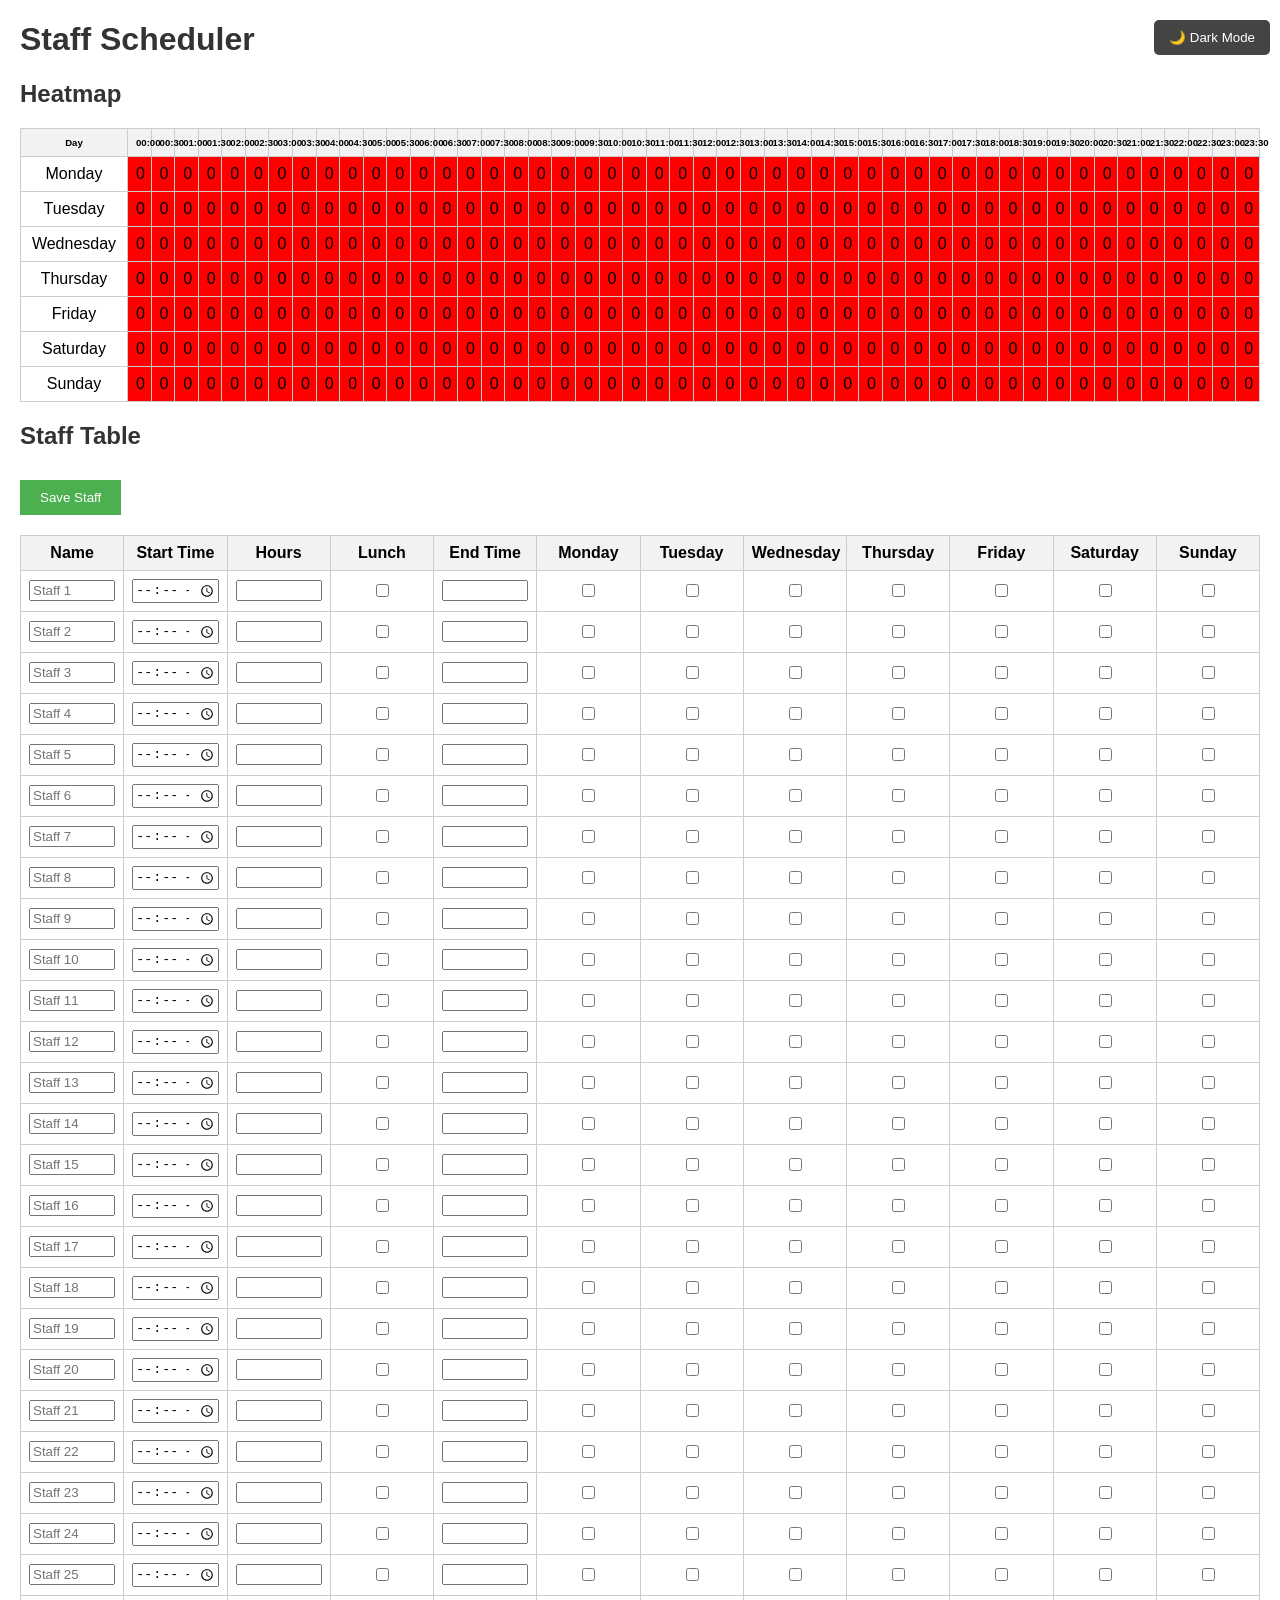
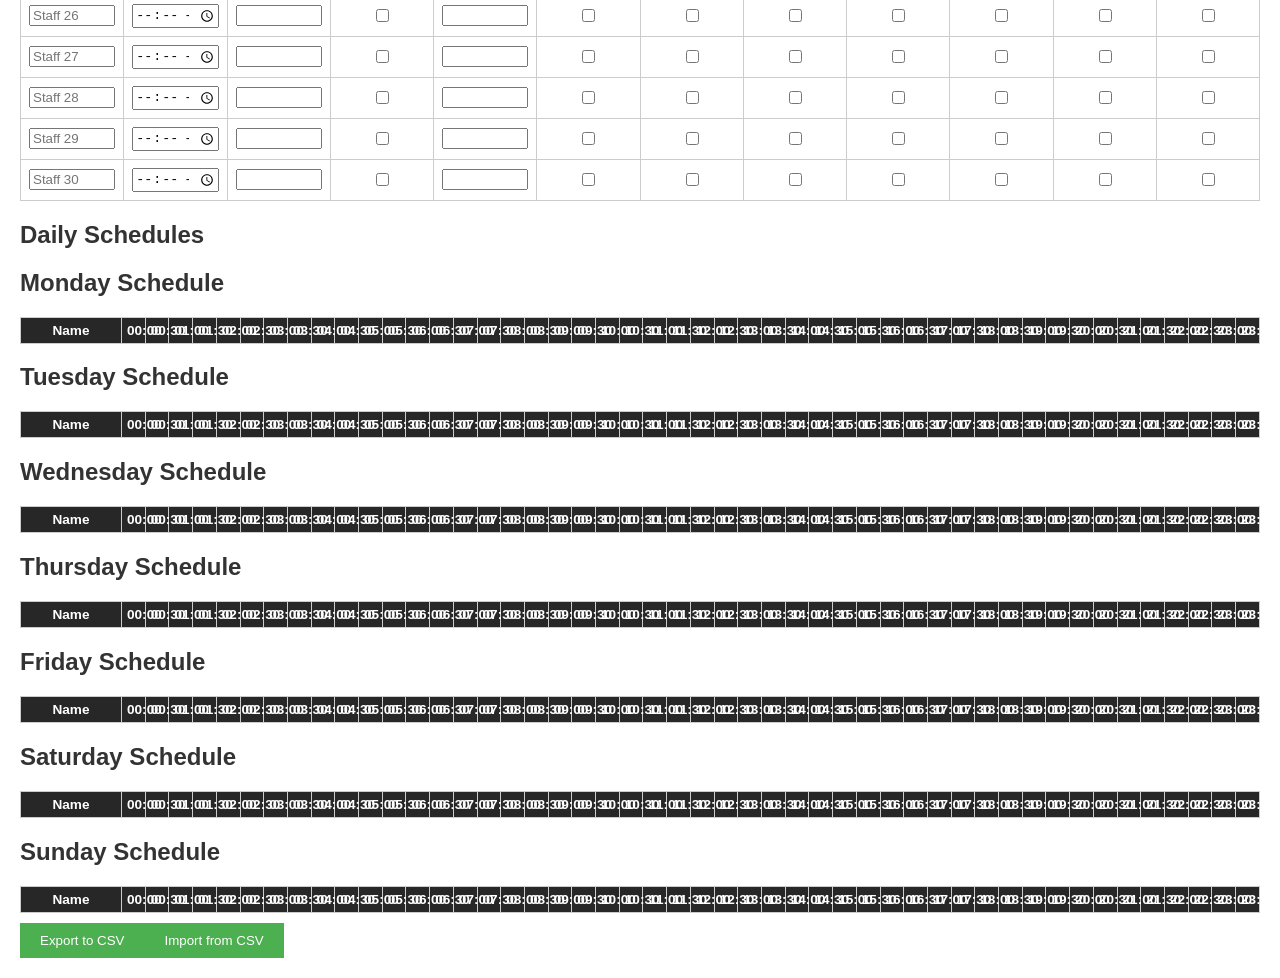
==== index.html @ cfb0fb26 "Update and rename Scheduling_Tool.html to index.html" ====
<!DOCTYPE html>
<html lang="en">
<head>
  <meta charset="UTF-8">
  <meta name="viewport" content="width=device-width, initial-scale=1.0">
  <title>Staff Scheduler</title>
  <link rel="stylesheet" href="styles.css">
</head>
<body>
  <h1>Staff Scheduler</h1>
  <button id="dark-mode-toggle">🌙 Dark Mode</button>
  
  <h2>Heatmap</h2>
  <table id="staffing-grid">
    <thead>
      <tr>
        <th>Day</th>
        <!-- Dynamic column headers for time intervals will be added here -->
      </tr>
    </thead>
    <tbody id="grid-body">
      <!-- Heatmap rows for each day of the week will be dynamically added here -->
    </tbody>
  </table>

  <h2>Staff Table</h2><button id="save-staff">Save Staff</button>
  <table id="staff-input-table">
    <thead>
      <tr>
        <th>Name</th>
        <th>Start Time</th>
        <th>Hours</th>
        <th>Lunch</th>
        <th>End Time</th>
        <th>Monday</th>
        <th>Tuesday</th>
        <th>Wednesday</th>
        <th>Thursday</th>
        <th>Friday</th>
        <th>Saturday</th>
        <th>Sunday</th>
      </tr>
    </thead>
    <tbody id="staff-table-body">
      <!-- Rows will be dynamically added here -->
    </tbody>
  </table>

  <h2>Daily Schedules</h2>
  <div id="daily-schedules"></div> 

  <script src="script.js"></script>
</body>
</html>
---- styles.css ----
/* Dark Mode Toggle Button */
#dark-mode-toggle {
    position: fixed;
    top: 10px;
    right: 10px;
    padding: 10px 15px;
    background-color: #444;
    color: white;
    border: none;
    cursor: pointer;
    border-radius: 5px;
    transition: background-color 0.3s;
  }
  
  #staffing-grid th:first-child {
    width: 90px; /* Adjust this value based on preference */
  }
  

  #dark-mode-toggle:hover {
    background-color: #555;
  }
  
  /* General Styles */
  body {
    font-family: Arial, sans-serif;
    margin: 20px;
    background-color: white;
    color: black;
    transition: background-color 0.3s, color 0.3s; /* Smooth transition */
  }
  
  h1, h2 {
    color: #333;
    transition: color 0.3s;
  }
  
  /* Table Styles */
  table {
    border-collapse: collapse;
    width: 100%;
    margin-top: 20px;
    table-layout: fixed; /* Ensures consistent column width */
  }
  
  /* Table Headers */
  th, td {
    border: 1px solid #ccc;
    padding: 8px;
    text-align: center;
  }
  
  th {
    background-color: #f2f2f2;
    transition: background-color 0.3s;
  }
  
  /* Reduce font size of heatmap header row by 50% */
  #staffing-grid th {
    font-size: 0.60rem; /* Explicit font size for consistency */
  }
  

  
  /* Dark Mode Styles */
  .dark-mode {
    background-color: #121212;
    color: white;
  }
  
  .dark-mode h1, .dark-mode h2 {
    color: white;
  }
  
  .dark-mode table {
    border-color: #666;
  }
  
  .dark-mode th {
    background-color: #333;
  }
  
  .dark-mode td {
    background-color: #2a2a2a; /* Slightly lighter shade for better contrast */
    color: #e0e0e0;
  }
  
  /* Form Inputs */
  input[type="time"], input[type="number"], input[type="text"] {
    width: 100%;
    box-sizing: border-box;
  }
  
  /* Buttons */
  button {
    margin-top: 10px;
    padding: 10px 20px;
    background-color: #4CAF50;
    color: white;
    border: none;
    cursor: pointer;
  }
  
  button:hover {
    background-color: #45a049;
  }
/* Schedule Table Styling */
.schedule-table {
    border-collapse: collapse;
    width: 100%;
    margin-top: 20px;
}

.schedule-table th, .schedule-table td {
    border: 1px solid #ccc;
    padding: 5px;
    text-align: center;
    font-size: 0.85rem;
}

/* Dark header row */
.schedule-table th {
    background-color: #272727;
    color: white;
}

/* Cells with value 1: green background, white text */
.time-slot[data-status="1"] {
    background-color: #28a745; /* Green */
    color: white;
  }
  
  /* Cells with value 0: dark gray background, light gray text */
  .time-slot[data-status="0"] {
    background-color: #333; /* Dark gray */
    color: #ddd;
  }

  .schedule-table th:first-child,
  .schedule-table td:first-child {
    width: 90px; /* Adjust the width as needed */
  }
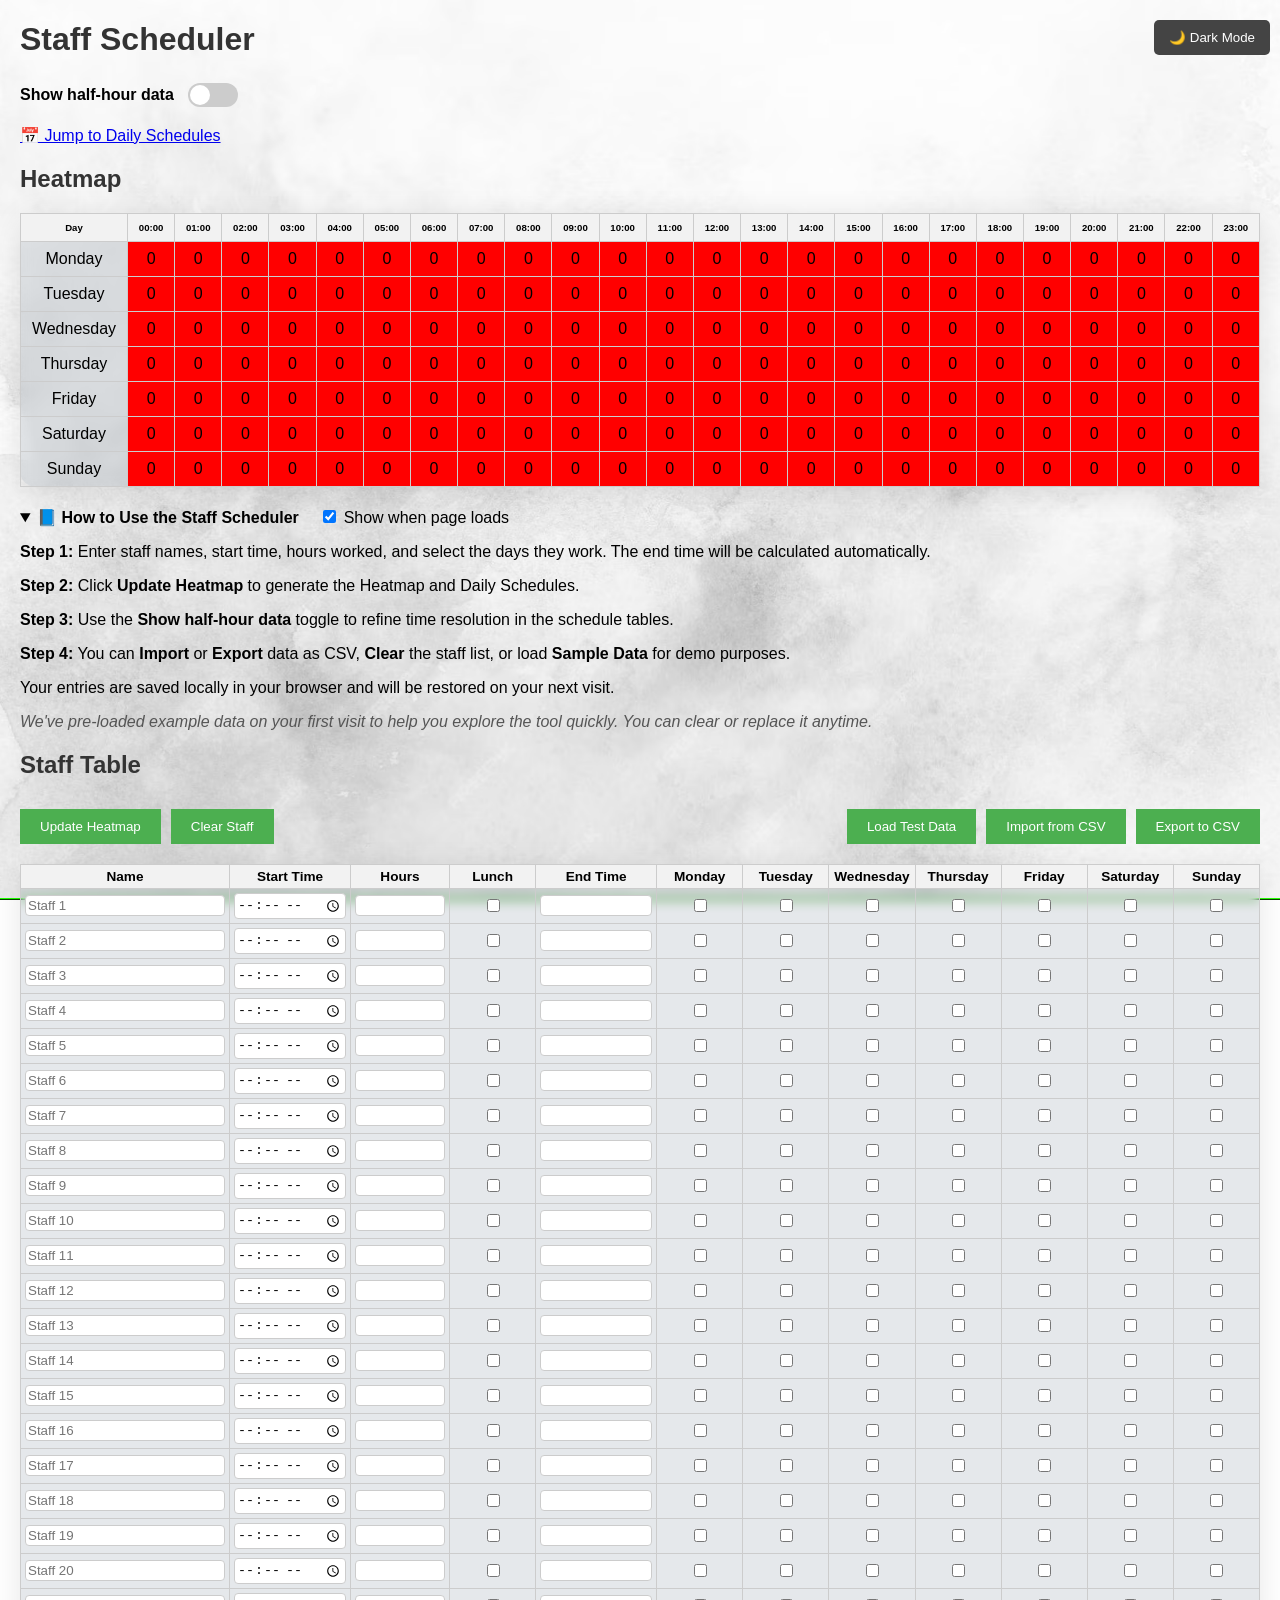
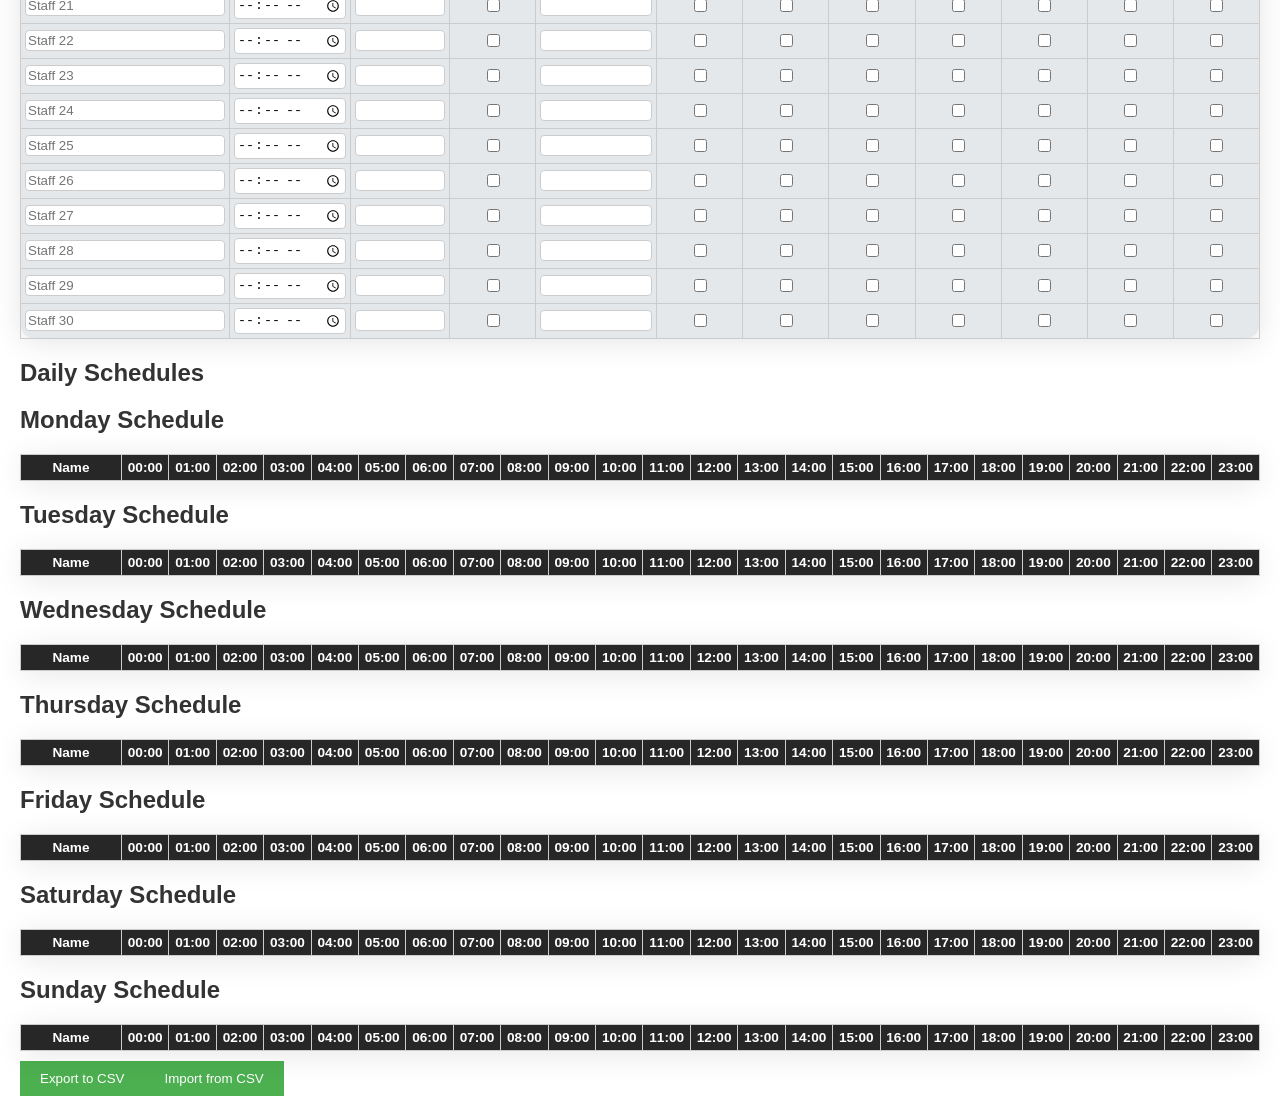
==== commit 49f04d21: "Add files via upload" ====
--- a/index.html
+++ b/index.html
@@ -1,54 +1,110 @@
-<!DOCTYPE html>
-<html lang="en">
-<head>
-  <meta charset="UTF-8">
-  <meta name="viewport" content="width=device-width, initial-scale=1.0">
-  <title>Staff Scheduler</title>
-  <link rel="stylesheet" href="styles.css">
-</head>
-<body>
-  <h1>Staff Scheduler</h1>
-  <button id="dark-mode-toggle">🌙 Dark Mode</button>
-  
-  <h2>Heatmap</h2>
-  <table id="staffing-grid">
-    <thead>
-      <tr>
-        <th>Day</th>
-        <!-- Dynamic column headers for time intervals will be added here -->
-      </tr>
-    </thead>
-    <tbody id="grid-body">
-      <!-- Heatmap rows for each day of the week will be dynamically added here -->
-    </tbody>
-  </table>
-
-  <h2>Staff Table</h2><button id="save-staff">Save Staff</button>
-  <table id="staff-input-table">
-    <thead>
-      <tr>
-        <th>Name</th>
-        <th>Start Time</th>
-        <th>Hours</th>
-        <th>Lunch</th>
-        <th>End Time</th>
-        <th>Monday</th>
-        <th>Tuesday</th>
-        <th>Wednesday</th>
-        <th>Thursday</th>
-        <th>Friday</th>
-        <th>Saturday</th>
-        <th>Sunday</th>
-      </tr>
-    </thead>
-    <tbody id="staff-table-body">
-      <!-- Rows will be dynamically added here -->
-    </tbody>
-  </table>
-
-  <h2>Daily Schedules</h2>
-  <div id="daily-schedules"></div> 
-
-  <script src="script.js"></script>
-</body>
-</html>
+<!DOCTYPE html>
+<html lang="en">
+<head>
+  <meta charset="UTF-8" />
+  <meta name="viewport" content="width=device-width, initial-scale=1.0"/>
+  <title>Staff Scheduler</title>
+  <link rel="stylesheet" href="styles.css" />
+  <style>
+    #button-bar {
+      display: flex;
+      justify-content: space-between;
+      margin-bottom: 10px;
+      flex-wrap: wrap;
+      gap: 10px;
+    }
+    .left-buttons, .right-buttons {
+      display: flex;
+      gap: 10px;
+    }
+    #toggle-container {
+      display: flex;
+      align-items: center;
+      gap: 10px;
+      margin-top: 20px;
+      margin-bottom: 10px;
+    }
+  </style>
+</head>
+<body>
+  <h1>Staff Scheduler</h1>
+<div id="toggle-container" style="margin-top: 10px;">
+  <label for="half-hour-toggle"><strong>Show half-hour data</strong></label>
+  <input type="checkbox" id="half-hour-toggle" />
+</div>
+
+<p><a href="#daily-schedules">📅 Jump to Daily Schedules</a></p>
+
+<h2>Heatmap</h2>
+
+
+  <table id="staffing-grid">
+    <thead>
+      <tr>
+        <th>Day</th>
+        <!-- Time interval headers will be injected here -->
+      </tr>
+    </thead>
+    <tbody id="grid-body">
+      <!-- Day rows with heatmap data will be generated here -->
+    </tbody>
+  </table>
+  <details id="instructions" open style="margin-top: 20px;">
+    <summary><strong>📘 How to Use the Staff Scheduler</strong> <label style="margin-left: 1em; font-weight: normal;"><input type="checkbox" id="show-on-load" checked> Show when page loads</label></summary>
+    <div style="margin-top: 10px;">
+      <p><strong>Step 1:</strong> Enter staff names, start time, hours worked, and select the days they work. The end time will be calculated automatically.</p>
+      <p><strong>Step 2:</strong> Click <strong>Update Heatmap</strong> to generate the Heatmap and Daily Schedules.</p>
+      <p><strong>Step 3:</strong> Use the <strong>Show half-hour data</strong> toggle to refine time resolution in the schedule tables.</p>
+      <p><strong>Step 4:</strong> You can <strong>Import</strong> or <strong>Export</strong> data as CSV, <strong>Clear</strong> the staff list, or load <strong>Sample Data</strong> for demo purposes.</p>
+      <p>Your entries are saved locally in your browser and will be restored on your next visit.</p>
+      <p style="margin-top: 1em; font-style: italic; color: #555;">We've pre-loaded example data on your first visit to help you explore the tool quickly. You can clear or replace it anytime.</p>
+    </div>
+  </details>
+
+  <button id="dark-mode-toggle">🌙 Dark Mode</button>
+
+  <h2>Staff Table</h2>
+  <div id="button-bar">
+    <div class="left-buttons">
+      <button id="save-staff">Update Heatmap</button>
+      <button id="clear-staff">Clear Staff</button>
+    </div>
+    <div class="right-buttons">
+      <button id="load-test">Load Test Data</button>
+      <button id="import-csv">Import from CSV</button>
+      <button id="export-csv">Export to CSV</button>
+    </div>
+  </div>
+
+  <table id="staff-input-table">
+    <thead>
+      <tr>
+        <th>Name</th>
+        <th>Start Time</th>
+        <th>Hours</th>
+        <th>Lunch</th>
+        <th>End Time</th>
+        <th>Monday</th>
+        <th>Tuesday</th>
+        <th>Wednesday</th>
+        <th>Thursday</th>
+        <th>Friday</th>
+        <th>Saturday</th>
+        <th>Sunday</th>
+      </tr>
+    </thead>
+    <tbody id="staff-table-body">
+      <!-- Rows will be dynamically added here -->
+    </tbody>
+  </table>
+
+  
+
+  
+
+  <h2>Daily Schedules</h2>
+  <div id="daily-schedules"></div>
+
+  <script src="script.js"></script>
+</body>
+</html>
--- a/styles.css
+++ b/styles.css
@@ -141,4 +141,163 @@
     width: 90px; /* Adjust the width as needed */
   }
   
-  +  
+
+/* Staff Table Compact Layout */
+#staff-input-table th,
+#staff-input-table td {
+  padding: 4px;
+  font-size: 0.85rem;
+}
+
+/* Fixed widths for specific columns */
+#staff-input-table th:first-child,
+#staff-input-table td:first-child {
+  width: 200px; /* Name column */
+}
+
+#staff-input-table th:nth-child(2),
+#staff-input-table td:nth-child(2),  /* Start Time */
+#staff-input-table th:nth-child(3),
+#staff-input-table td:nth-child(3),  /* Hours */
+#staff-input-table th:nth-child(5),
+#staff-input-table td:nth-child(5)   /* End Time */
+{
+  width: 90px;
+  min-width: 90px;
+}
+
+/* Widen Start and End Time columns by ~25% */
+#staff-input-table th:nth-child(2),
+#staff-input-table td:nth-child(2),  /* Start Time */
+#staff-input-table th:nth-child(5),
+#staff-input-table td:nth-child(5)   /* End Time */
+{
+  width: 112px;
+  min-width: 112px;
+}
+
+/* Remove padding inside inputs for tighter appearance */
+#staff-input-table input[type="time"],
+#staff-input-table input[type="number"],
+#staff-input-table input[type="text"] {
+  padding: 2px;
+  margin: 0;
+}
+
+/* Toggle Switch Style */
+#toggle-container {
+  display: flex;
+  align-items: center;
+  gap: 10px;
+  margin-bottom: 10px;
+}
+
+#toggle-container label {
+  font-weight: bold;
+}
+
+#half-hour-toggle {
+  position: relative;
+  width: 50px;
+  height: 24px;
+  -webkit-appearance: none;
+  background: #ccc;
+  outline: none;
+  border-radius: 50px;
+  transition: background 0.3s;
+  cursor: pointer;
+}
+
+#half-hour-toggle:checked {
+  background: #4CAF50;
+}
+
+#half-hour-toggle::before {
+  content: '';
+  position: absolute;
+  width: 20px;
+  height: 20px;
+  border-radius: 50%;
+  top: 2px;
+  left: 2px;
+  background: white;
+  transition: 0.3s;
+}
+
+#half-hour-toggle:checked::before {
+  left: 28px;
+}
+
+.dark-mode #half-hour-toggle {
+  background: #555;
+}
+
+.dark-mode #half-hour-toggle:checked {
+  background: #4CAF50;
+}
+
+/* Hide zero values in daily schedule tables */
+.schedule-table .time-slot[data-status="0"] {
+  color: transparent;
+  background-color: inherit;
+  user-select: none;
+}
+
+/* Input Field Adjustments for Light/Dark Modes */
+input[type="text"],
+input[type="time"],
+input[type="number"] {
+  background-color: #fff;
+  color: #000;
+  border: 1px solid #ccc;
+  border-radius: 4px;
+  padding: 2px 6px;
+}
+
+.dark-mode input[type="text"],
+.dark-mode input[type="time"],
+.dark-mode input[type="number"] {
+  background-color: #1f1f1f;
+  color: #e0e0e0;
+  border: 1px solid #555;
+}
+
+/* Background images for light and dark mode */
+body {
+  background: url('LightBackground.png') no-repeat center center fixed;
+  background-size: cover;
+  background-attachment: fixed;
+}
+
+body.dark-mode {
+  background: url('DarkBackground.png') no-repeat center center fixed;
+  background-size: cover;
+  background-attachment: fixed;
+}
+
+
+/* Glassmorphism for tables and containers */
+table, .glass-panel {
+  background: rgba(19, 47, 78, 0.11);
+  border-radius: 16px;
+  box-shadow: 0 4px 30px rgba(0, 0, 0, 0.1);
+  backdrop-filter: blur(5.2px);
+  -webkit-backdrop-filter: blur(5.2px);
+  border: 1px solid rgba(19, 47, 78, 0.8);
+}
+
+.dark-mode table, .dark-mode .glass-panel {
+  background: rgba(19, 47, 78, 0.11);
+  border-radius: 16px;
+  box-shadow: 0 4px 30px rgba(0, 0, 0, 0.1);
+  backdrop-filter: blur(5.2px); 
+  -webkit-backdrop-filter: blur(5.2px);
+  border: 1px solid rgba(19, 47, 78, 0.8);
+}
+
+/* Padding and margin for better layout */
+.glass-panel {
+  padding: 1rem;
+  margin-bottom: 1.5rem;
+}
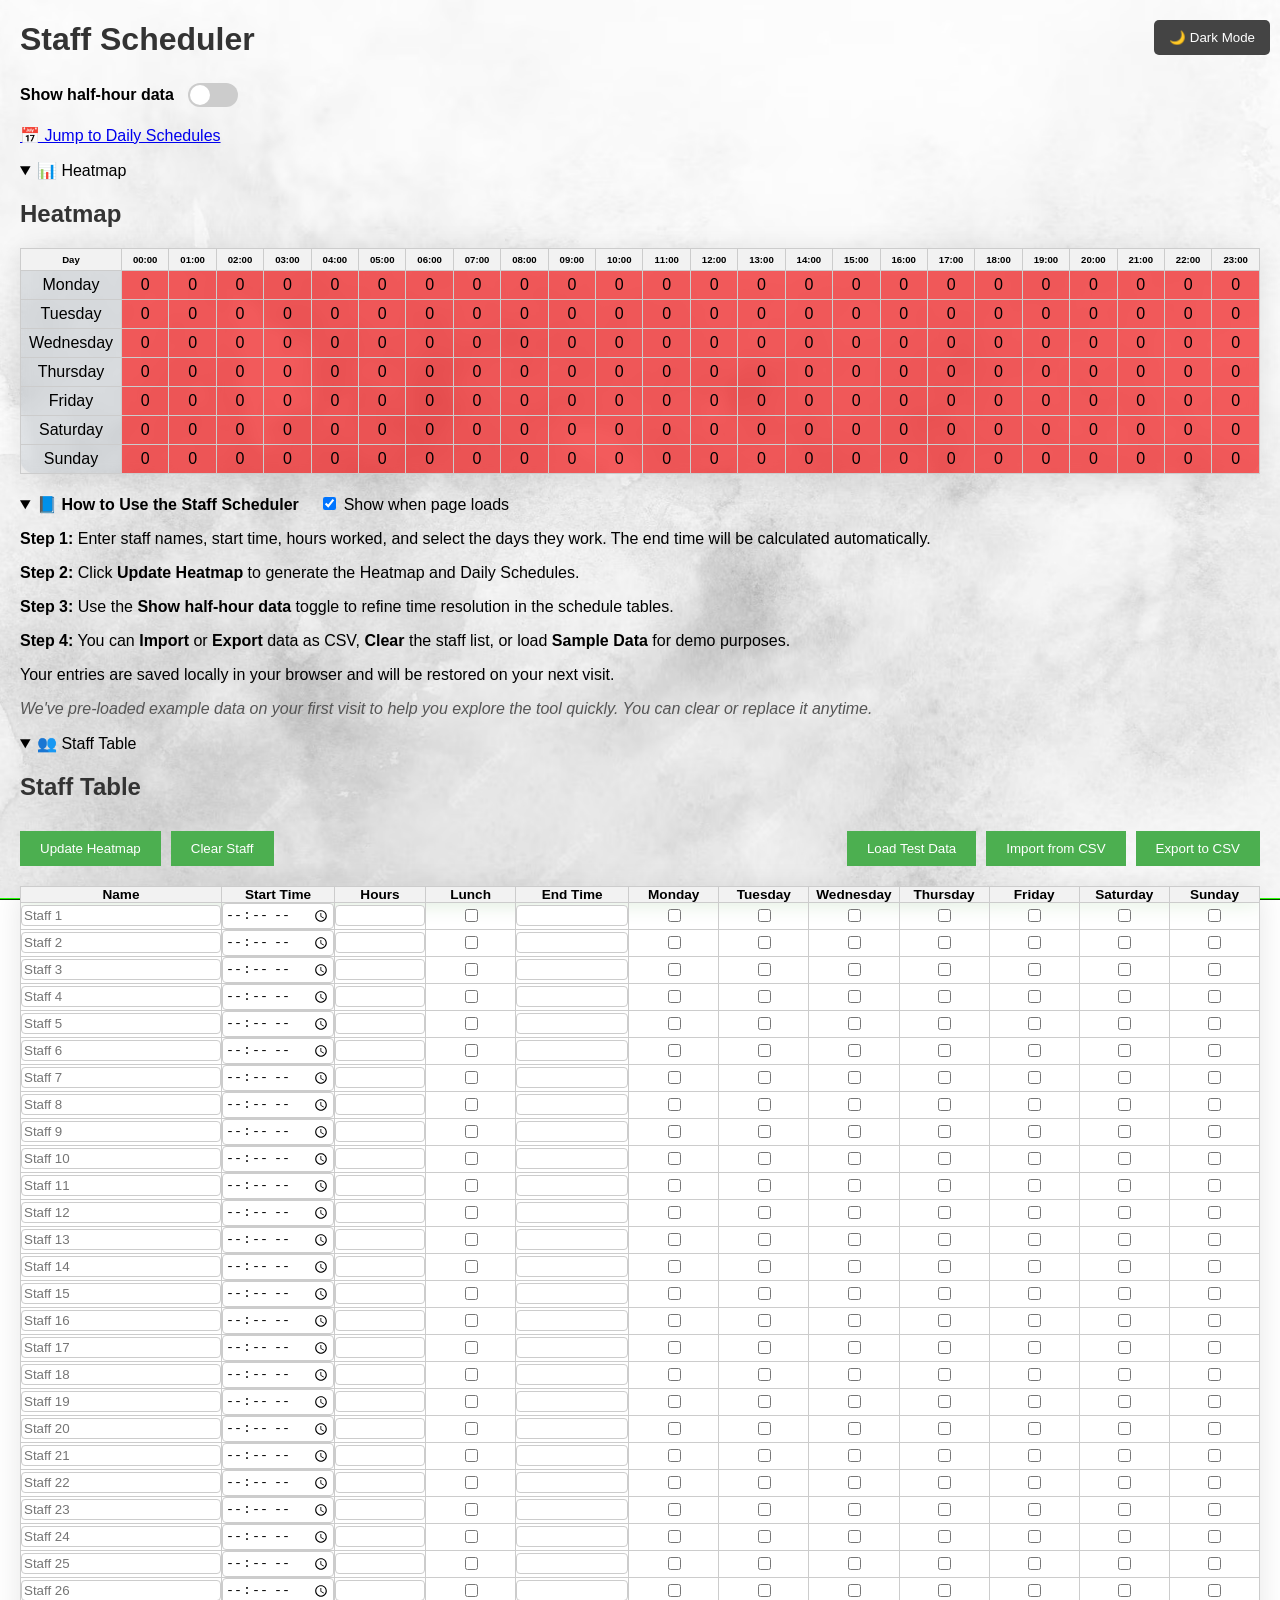
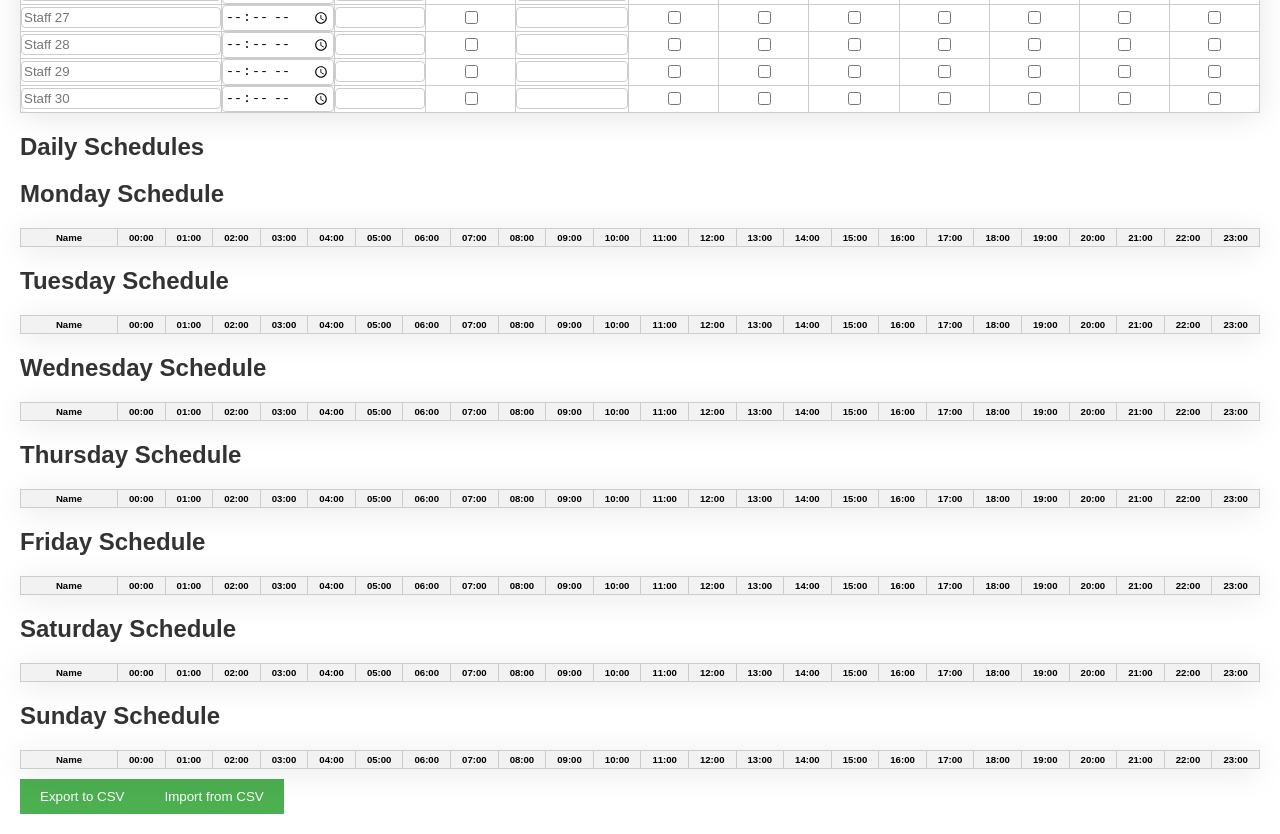
==== commit 32aa265b: "Add files via upload Updated some CSS  Made it cleaner and more condensed" ====
--- a/index.html
+++ b/index.html
@@ -35,6 +35,8 @@
 
 <p><a href="#daily-schedules">📅 Jump to Daily Schedules</a></p>
 
+<details open>
+<summary>📊 Heatmap</summary>
 <h2>Heatmap</h2>
 
 
@@ -49,6 +51,7 @@
       <!-- Day rows with heatmap data will be generated here -->
     </tbody>
   </table>
+</details>
   <details id="instructions" open style="margin-top: 20px;">
     <summary><strong>📘 How to Use the Staff Scheduler</strong> <label style="margin-left: 1em; font-weight: normal;"><input type="checkbox" id="show-on-load" checked> Show when page loads</label></summary>
     <div style="margin-top: 10px;">
@@ -63,7 +66,9 @@
 
   <button id="dark-mode-toggle">🌙 Dark Mode</button>
 
-  <h2>Staff Table</h2>
+  <details open>
+<summary>👥 Staff Table</summary>
+<h2>Staff Table</h2>
   <div id="button-bar">
     <div class="left-buttons">
       <button id="save-staff">Update Heatmap</button>
@@ -97,6 +102,7 @@
       <!-- Rows will be dynamically added here -->
     </tbody>
   </table>
+</details>
 
   
 
--- a/styles.css
+++ b/styles.css
@@ -46,7 +46,7 @@
   /* Table Headers */
   th, td {
     border: 1px solid #ccc;
-    padding: 8px;
+    padding: 5px;
     text-align: center;
   }
   
@@ -81,7 +81,7 @@
   }
   
   .dark-mode td {
-    background-color: #2a2a2a; /* Slightly lighter shade for better contrast */
+    /* background-color: #2a2a2a; /* Slightly lighter shade for better contrast */
     color: #e0e0e0;
   }
   
@@ -113,16 +113,16 @@
 
 .schedule-table th, .schedule-table td {
     border: 1px solid #ccc;
-    padding: 5px;
+    padding: 3px;
     text-align: center;
-    font-size: 0.85rem;
-}
-
-/* Dark header row */
+    font-size: 0.60rem;
+}
+
+/* Dark header row 
 .schedule-table th {
     background-color: #272727;
     color: white;
-}
+}*/
 
 /* Cells with value 1: green background, white text */
 .time-slot[data-status="1"] {
@@ -146,7 +146,7 @@
 /* Staff Table Compact Layout */
 #staff-input-table th,
 #staff-input-table td {
-  padding: 4px;
+  padding: 0px;
   font-size: 0.85rem;
 }
 
@@ -300,4 +300,22 @@
 .glass-panel {
   padding: 1rem;
   margin-bottom: 1.5rem;
+}
+
+/* Translucent styling for staff input table */
+#staff-input-table {
+  background: rgba(255, 255, 255, 0.3);
+  backdrop-filter: blur(10px);
+  -webkit-backdrop-filter: blur(10px);
+  border-radius: 12px;
+  border: 1px solid rgba(255, 255, 255, 0.2);
+}
+
+body.dark-mode #staff-input-table {
+  background: rgba(255, 255, 255, 0.22);
+  border-radius: 16px;
+  box-shadow: 0 4px 30px rgba(0, 0, 0, 0.1);
+  backdrop-filter: blur(3.3px);
+  -webkit-backdrop-filter: blur(3.3px);
+  border: 1px solid rgba(255, 255, 255, 0.74);  
 }
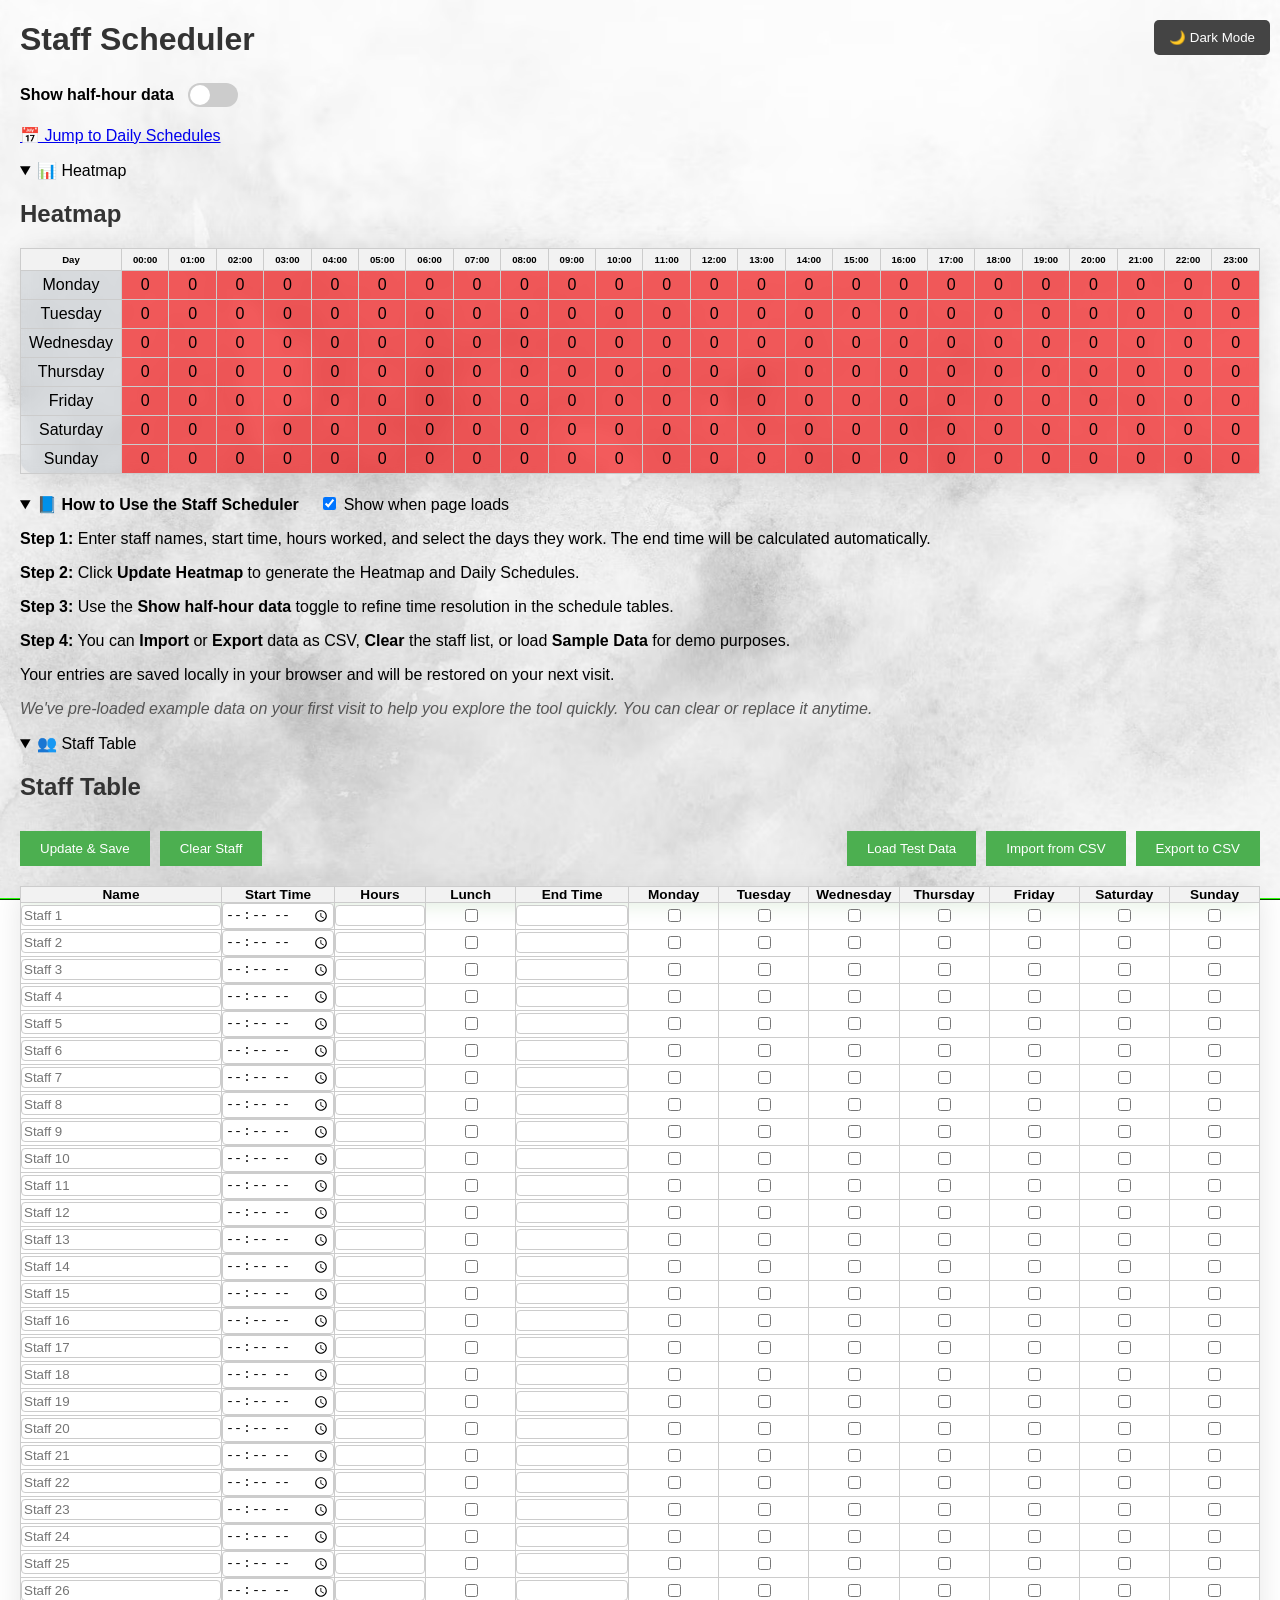
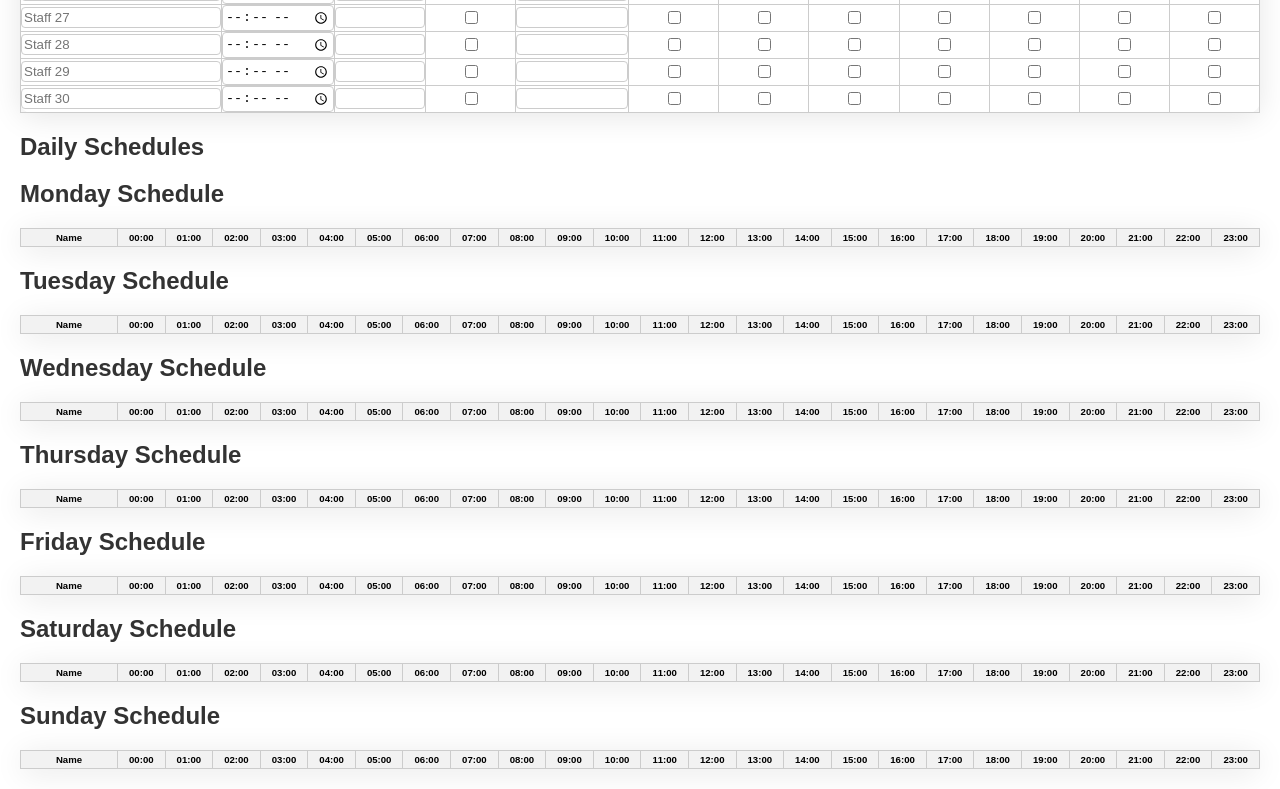
==== commit 1d949ff1: "Final update" ====
--- a/index.html
+++ b/index.html
@@ -71,7 +71,7 @@
 <h2>Staff Table</h2>
   <div id="button-bar">
     <div class="left-buttons">
-      <button id="save-staff">Update Heatmap</button>
+      <button id="save-staff">Update & Save</button>
       <button id="clear-staff">Clear Staff</button>
     </div>
     <div class="right-buttons">
